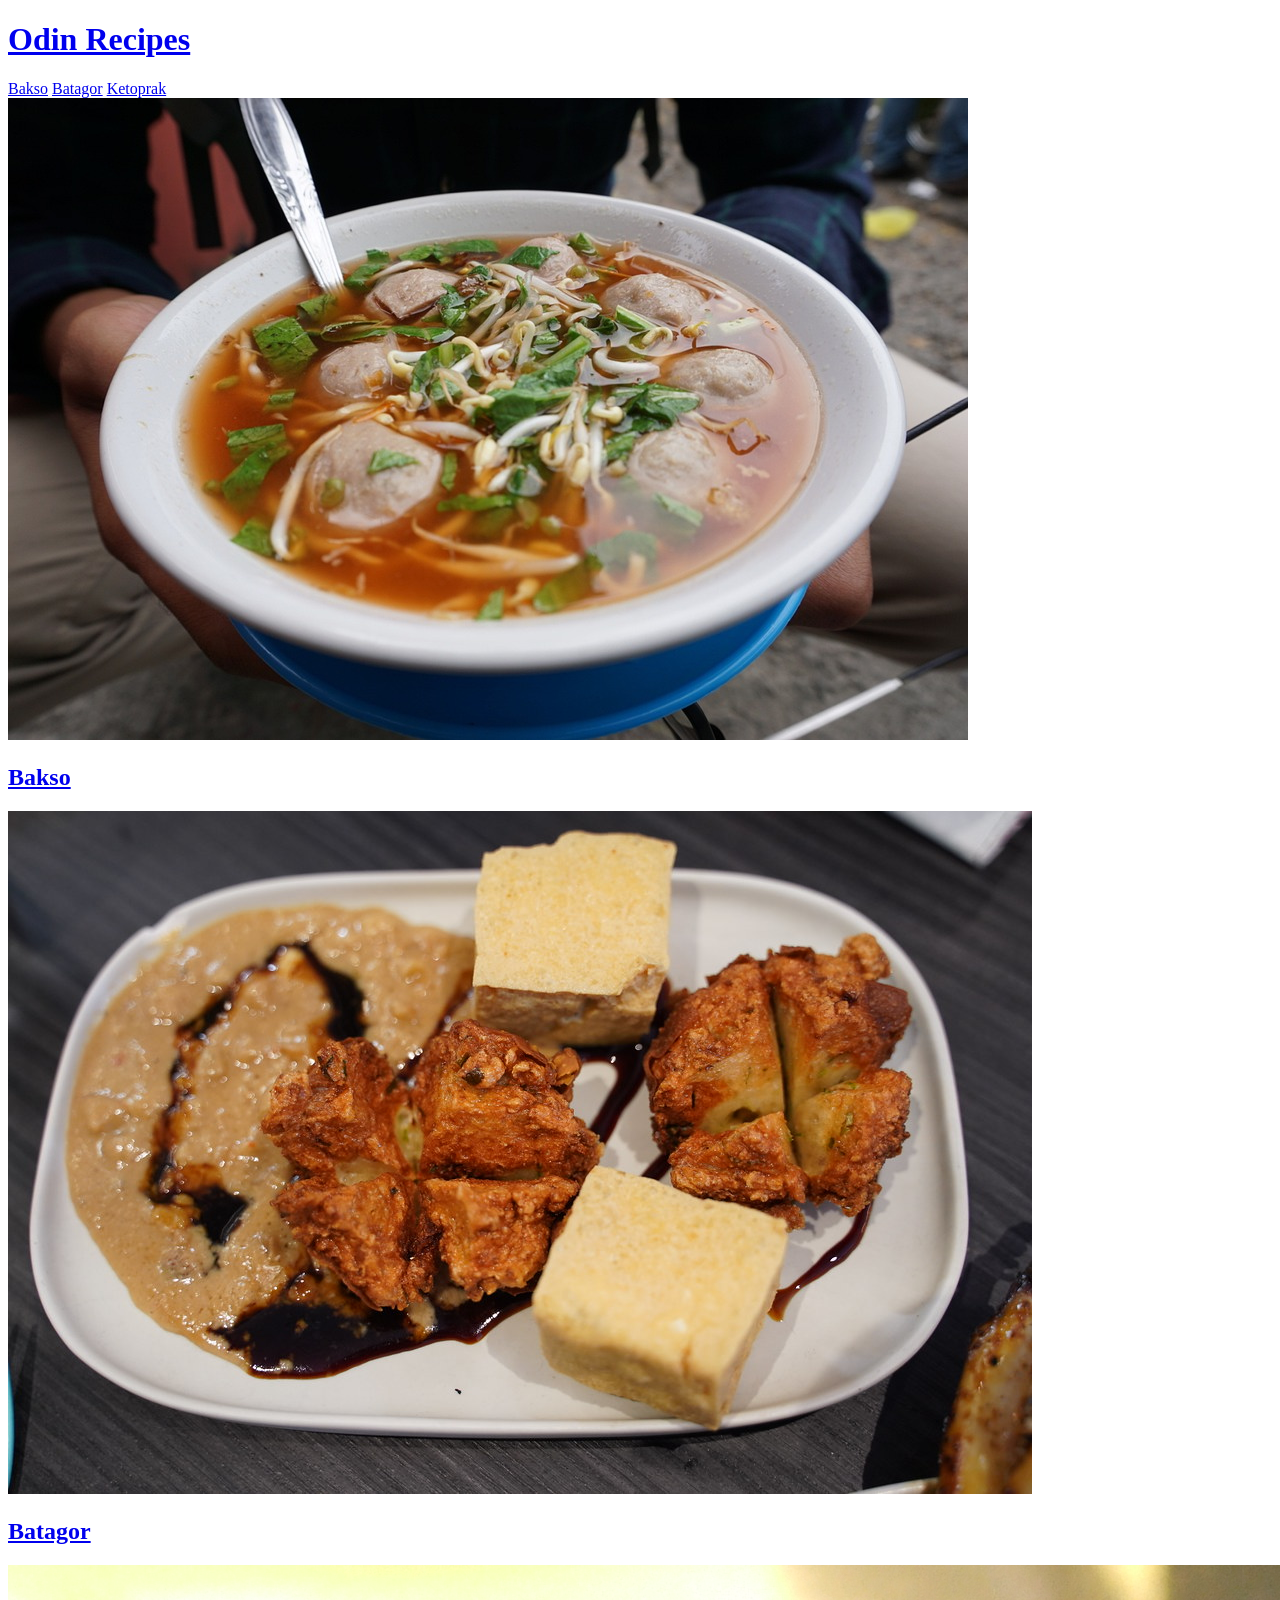
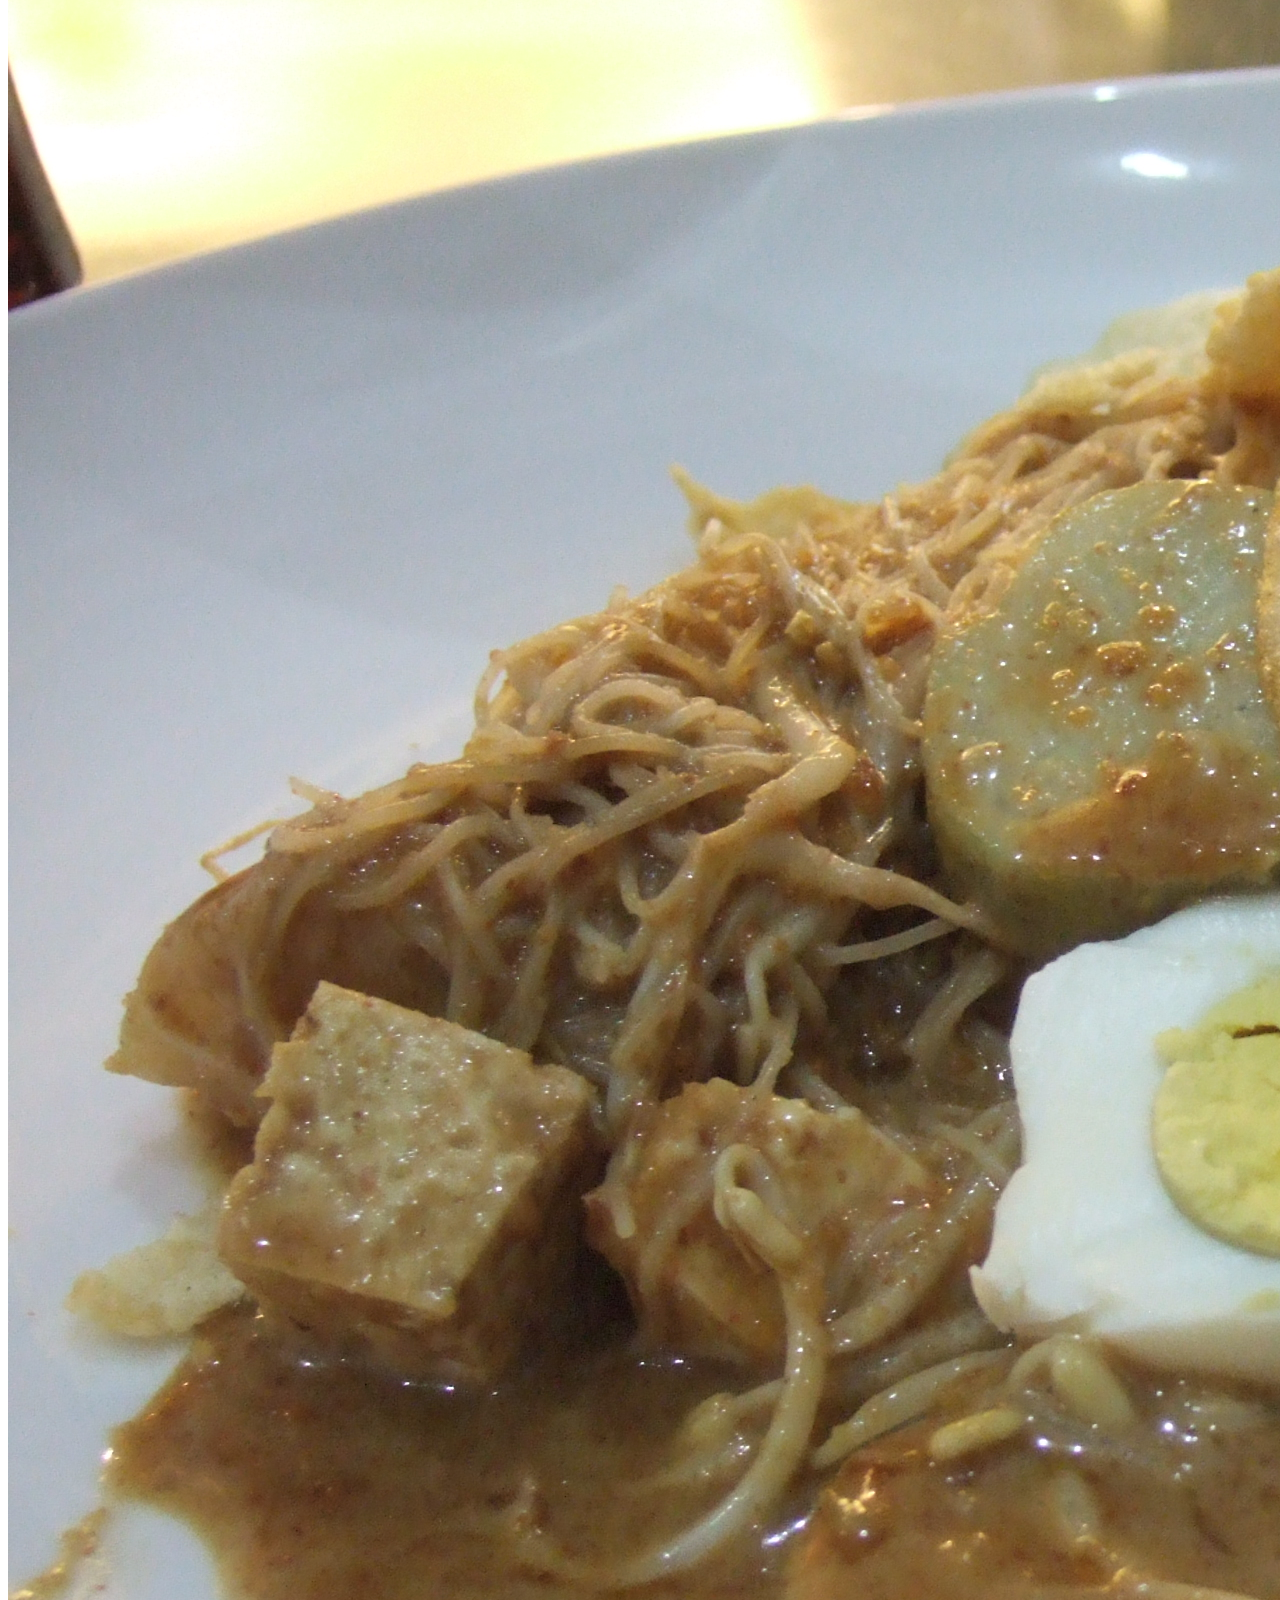
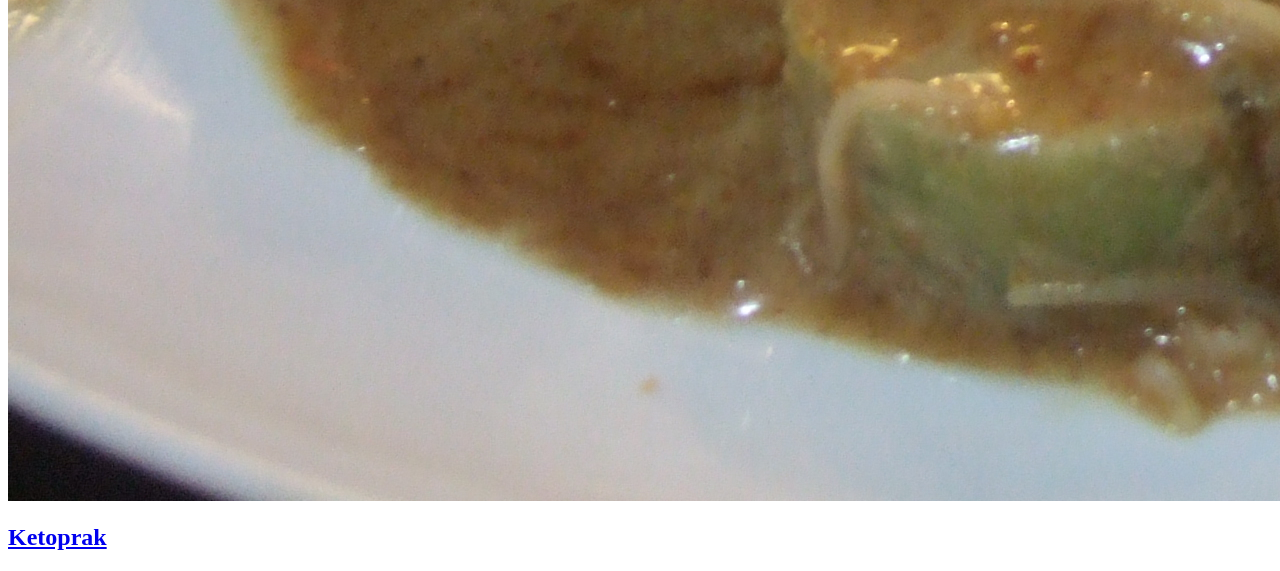
==== index.html @ 5b87beb0 "add index.html" ====
<!DOCTYPE html>
<html lang="en">
<head>
    <meta charset="UTF-8">
    <meta name="viewport" content="width=device-width, initial-scale=1.0">
    <meta http-equiv="X-UA-Compatible" content="ie=edge">
    <title>Odin Recipes</title>
    <link rel="stylesheet" href="style.css">
</head>
<body>
    <header>
        <div class="header-wrapper">
            <div class="brand"> <h1><a href="./index.html">Odin Recipes</a></h1></div>
            <nav>
                <a href="./recipes/bakso.html">Bakso</a>
                <a href="./recipes/batagor.html">Batagor</a>
                <a href="./recipes/ketoprak.html">Ketoprak</a>

            </nav>
        </div>

    </header>   
    
    <section class="food">
        <div class="food-card">
            <img src="./images/bakso.jpg" alt="">
            <h2><a href="./recipes/bakso.html">Bakso</a></h2>
        
        </div>

        <div class="food-card">
            <img src="./images/batagor.jpg" alt="">
            <h2><a href="./recipes/batagor.html">Batagor</a></h2>
            
        </div>

        <div class="food-card">
            <img src="./images/ketoprak.jpg" alt="">
            <h2><a href="./recipes/ketoprak.html">Ketoprak</a></h2>
                
        </div>





    </section>


</body>
</html>
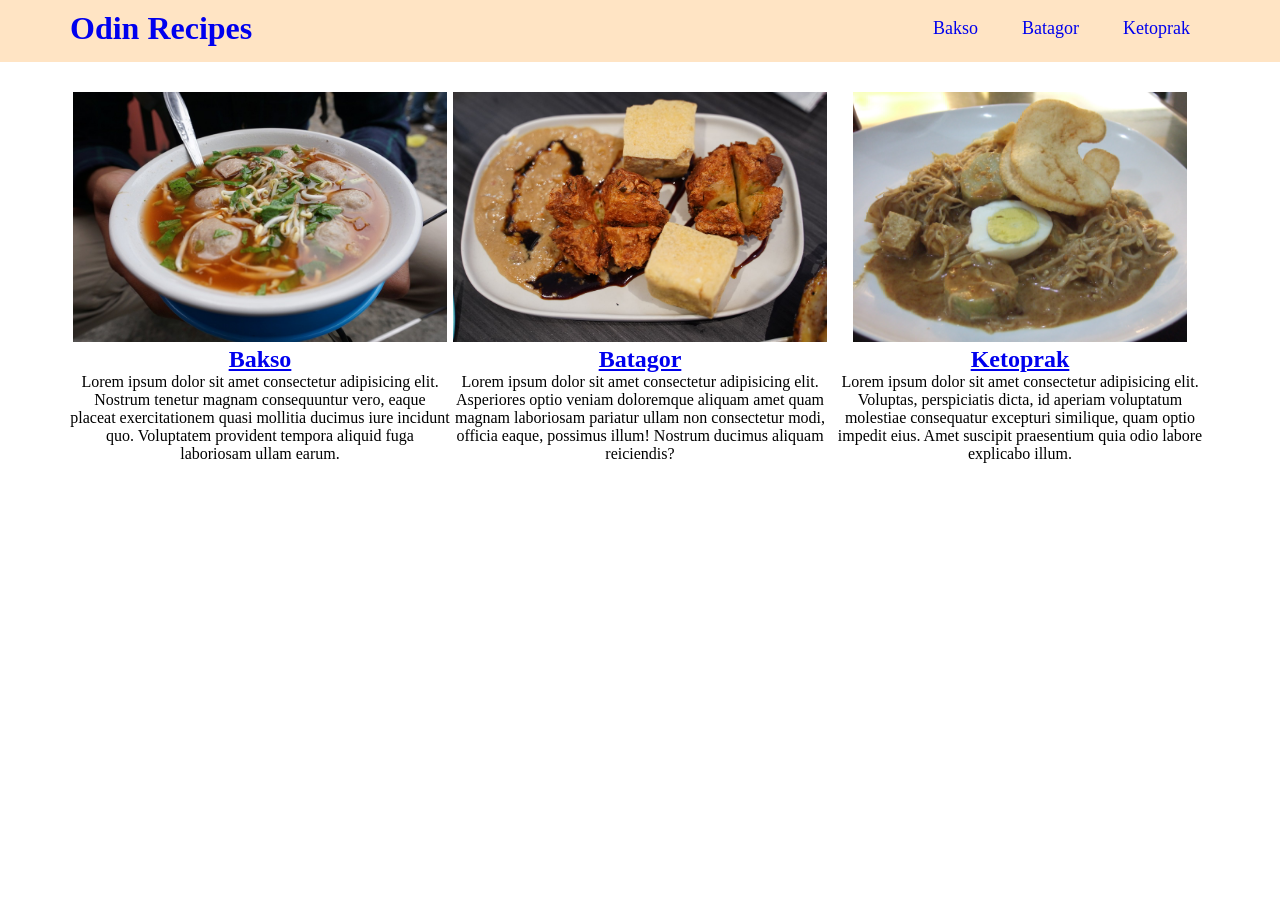
==== commit 64fdb3b8: "add paragraph" ====
--- a/index.html
+++ b/index.html
@@ -25,18 +25,21 @@
         <div class="food-card">
             <img src="./images/bakso.jpg" alt="">
             <h2><a href="./recipes/bakso.html">Bakso</a></h2>
+            <p>Lorem ipsum dolor sit amet consectetur adipisicing elit. Nostrum tenetur magnam consequuntur vero, eaque placeat exercitationem quasi mollitia ducimus iure incidunt quo. Voluptatem provident tempora aliquid fuga laboriosam ullam earum.</p>
         
         </div>
 
         <div class="food-card">
             <img src="./images/batagor.jpg" alt="">
             <h2><a href="./recipes/batagor.html">Batagor</a></h2>
+            <p>Lorem ipsum dolor sit amet consectetur adipisicing elit. Asperiores optio veniam doloremque aliquam amet quam magnam laboriosam pariatur ullam non consectetur modi, officia eaque, possimus illum! Nostrum ducimus aliquam reiciendis?</p>
             
         </div>
 
         <div class="food-card">
             <img src="./images/ketoprak.jpg" alt="">
             <h2><a href="./recipes/ketoprak.html">Ketoprak</a></h2>
+            <p>Lorem ipsum dolor sit amet consectetur adipisicing elit. Voluptas, perspiciatis dicta, id aperiam voluptatum molestiae consequatur excepturi similique, quam optio impedit eius. Amet suscipit praesentium quia odio labore explicabo illum.</p>
                 
         </div>
 
--- a/style.css
+++ b/style.css
@@ -0,0 +1,53 @@
+header {
+    background: bisque;
+    padding: 10px 0 15px 0;
+}
+
+.header-wrapper {
+    margin: 0 auto;
+    display: flex;
+    max-width: 1140px;
+    align-items: center;
+    justify-content: space-between;
+}
+
+.header-wrapper a {
+    text-decoration: none;
+}
+
+nav a {
+    font-size: 18px;
+    font-weight: 500;
+    box-sizing: border-box;
+    padding: 10px 20px;
+}
+
+nav a:hover {
+    background-color: white;
+    color: black;
+}
+
+*, body {
+    box-sizing: border-box;
+    margin: 0;
+    padding: 0;
+}
+
+.food {
+    max-width: 1140px;
+    margin: 30px auto 0 auto;
+    display: grid;
+    grid-template-columns: 1fr 1fr 1fr;
+}
+
+.food-card {
+    max-width: 400px;
+    height: auot;
+    text-align: center;
+
+}
+
+.food-card img{
+    max-width: auto;
+    height: 250px;
+}
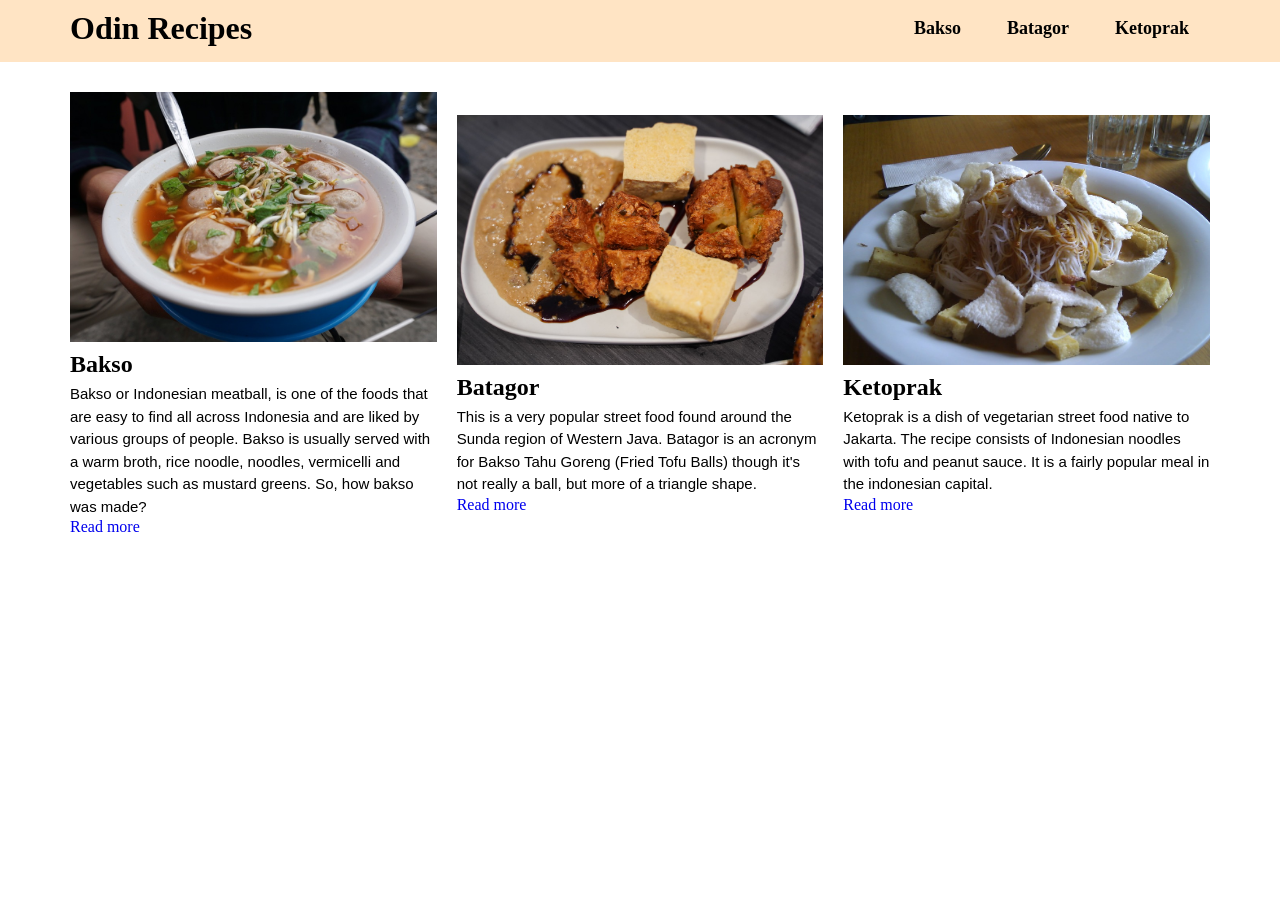
==== commit 762a05d2: "add read more" ====
--- a/index.html
+++ b/index.html
@@ -25,21 +25,31 @@
         <div class="food-card">
             <img src="./images/bakso.jpg" alt="">
             <h2><a href="./recipes/bakso.html">Bakso</a></h2>
-            <p>Lorem ipsum dolor sit amet consectetur adipisicing elit. Nostrum tenetur magnam consequuntur vero, eaque placeat exercitationem quasi mollitia ducimus iure incidunt quo. Voluptatem provident tempora aliquid fuga laboriosam ullam earum.</p>
+            <p>Bakso or Indonesian meatball, is one of the foods that are easy to find all across Indonesia and are liked by various groups of people. Bakso is usually served with a warm broth, rice noodle, noodles, vermicelli and vegetables such as mustard greens. So, how bakso was made?</p>
+            
+            <div class="rm-wrapper">
+                <a href="./recipes/bakso.html">Read more</a>
+            </div>
         
         </div>
 
         <div class="food-card">
             <img src="./images/batagor.jpg" alt="">
             <h2><a href="./recipes/batagor.html">Batagor</a></h2>
-            <p>Lorem ipsum dolor sit amet consectetur adipisicing elit. Asperiores optio veniam doloremque aliquam amet quam magnam laboriosam pariatur ullam non consectetur modi, officia eaque, possimus illum! Nostrum ducimus aliquam reiciendis?</p>
+            <p>This is a very popular street food found around the Sunda region of Western Java. Batagor is an acronym for Bakso Tahu Goreng (Fried Tofu Balls) though it's not really a ball, but more of a triangle shape. </p>
+            <div class="rm-wrapper">
+                <a href="./recipes/batagor.html">Read more</a>
+            </div>
             
         </div>
 
         <div class="food-card">
             <img src="./images/ketoprak.jpg" alt="">
             <h2><a href="./recipes/ketoprak.html">Ketoprak</a></h2>
-            <p>Lorem ipsum dolor sit amet consectetur adipisicing elit. Voluptas, perspiciatis dicta, id aperiam voluptatum molestiae consequatur excepturi similique, quam optio impedit eius. Amet suscipit praesentium quia odio labore explicabo illum.</p>
+            <p>Ketoprak is a dish of vegetarian street food native to Jakarta. The recipe consists of Indonesian noodles with tofu and peanut sauce. It is a fairly popular meal in the indonesian capital.</p>
+            <div class="rm-wrapper">
+                <a href="./recipes/ketoprak.html">Read more</a>
+            </div>
                 
         </div>
 
--- a/style.css
+++ b/style.css
@@ -15,39 +15,106 @@
     text-decoration: none;
 }
 
+.brand h1 a {
+    color: black;
+    font-weight: 700;
+}
+
+.brand h1 a:hover {
+    color: blue;
+}
+
 nav a {
     font-size: 18px;
-    font-weight: 500;
+    font-weight: 600;
     box-sizing: border-box;
     padding: 10px 20px;
+    color: black;
+    border: 1px solid transparent;
+    border-radius: 5px;
+
 }
 
 nav a:hover {
-    background-color: white;
-    color: black;
+    color: blue;
+    text-decoration: underline;
+    transition: .5s all ease-in-out;
 }
 
 *, body {
     box-sizing: border-box;
     margin: 0;
     padding: 0;
+    text-decoration: none;
 }
 
 .food {
     max-width: 1140px;
     margin: 30px auto 0 auto;
-    display: grid;
-    grid-template-columns: 1fr 1fr 1fr;
+    display: flex;
+    justify-content: center;
+    align-items: center;
+    gap: 20px;
 }
 
 .food-card {
-    max-width: 400px;
-    height: auot;
-    text-align: center;
+    width: 33%;
+}
+
+.food-card img {
+    width: 100%;
+    height: 250px;
+    object-fit: cover;
+}
+
+.food-card p {
+    font-size: 15px;
+    font-family: Impact, Haettenschweiler, 'Arial Narrow Bold', sans-serif;
+    line-height: 1.5;
+    text-align: left;
+}
+
+.food-card h2 a{
+    text-decoration: none;
+    color: black;
+}
+
+.food-card h2 a:hover {
+    color: blue;
+    text-decoration: underline;
+    transition: .5s all ease-in-out;
+}
+
+.food-card h2 {
+    margin: 5px 0;
+}
+
+
+.recipe-wrapper {
+    max-width: 800px;
+    margin: 0 auto 50px  auto;
+}
+
+.recipe-wrapper h3{
+    font-size: 20px;
+    font-weight: 600;
+    text-align: left;
+    margin: 20px 0 10px 0;
+}
+
+.recipe-wrapper ol {
+    margin: 10px 0 0 40px;
+}
+
+.recipe-wrapper img {
+    width: 100%;
+    height: auto;
+    object-fit: cover;
 
 }
 
-.food-card img{
-    max-width: auto;
-    height: 250px;
+.recipe-wrapper h2 {
+    text-align: center;
+    margin: 20px 0;
+    font-size: 25px;
 }
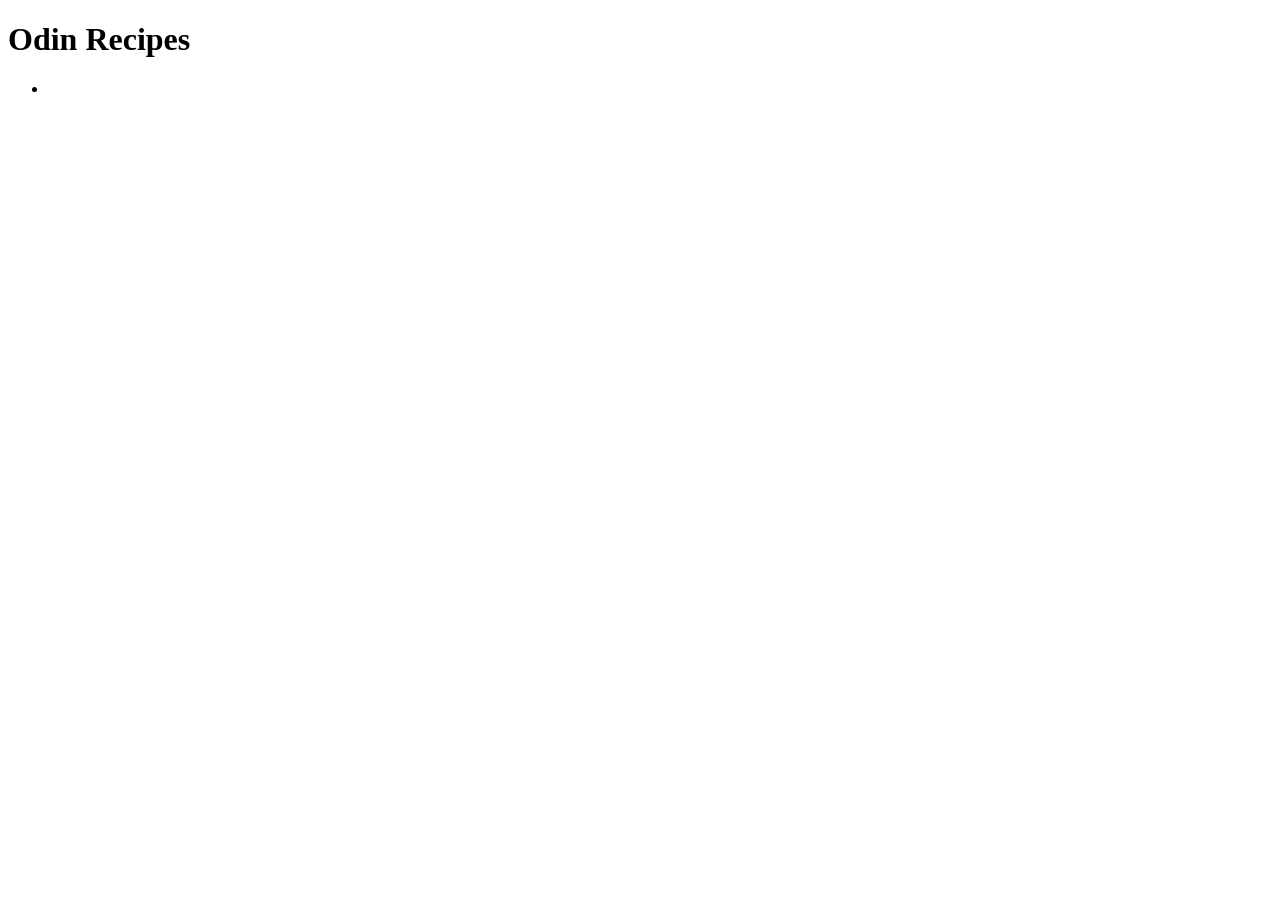
==== commit 785ef66a: "Create index.html and recipes directory" ====
--- a/index.html
+++ b/index.html
@@ -1,64 +1,15 @@
 <!DOCTYPE html>
 <html lang="en">
-<head>
-    <meta charset="UTF-8">
-    <meta name="viewport" content="width=device-width, initial-scale=1.0">
-    <meta http-equiv="X-UA-Compatible" content="ie=edge">
+  <head>
+    <meta charset="UTF-8" />
+    <meta name="viewport" content="width=device-width, initial-scale=1.0" />
+    <meta http-equiv="X-UA-Compatible" content="ie=edge" />
     <title>Odin Recipes</title>
-    <link rel="stylesheet" href="style.css">
-</head>
-<body>
-    <header>
-        <div class="header-wrapper">
-            <div class="brand"> <h1><a href="./index.html">Odin Recipes</a></h1></div>
-            <nav>
-                <a href="./recipes/bakso.html">Bakso</a>
-                <a href="./recipes/batagor.html">Batagor</a>
-                <a href="./recipes/ketoprak.html">Ketoprak</a>
-
-            </nav>
-        </div>
-
-    </header>   
-    
-    <section class="food">
-        <div class="food-card">
-            <img src="./images/bakso.jpg" alt="">
-            <h2><a href="./recipes/bakso.html">Bakso</a></h2>
-            <p>Bakso or Indonesian meatball, is one of the foods that are easy to find all across Indonesia and are liked by various groups of people. Bakso is usually served with a warm broth, rice noodle, noodles, vermicelli and vegetables such as mustard greens. So, how bakso was made?</p>
-            
-            <div class="rm-wrapper">
-                <a href="./recipes/bakso.html">Read more</a>
-            </div>
-        
-        </div>
-
-        <div class="food-card">
-            <img src="./images/batagor.jpg" alt="">
-            <h2><a href="./recipes/batagor.html">Batagor</a></h2>
-            <p>This is a very popular street food found around the Sunda region of Western Java. Batagor is an acronym for Bakso Tahu Goreng (Fried Tofu Balls) though it's not really a ball, but more of a triangle shape. </p>
-            <div class="rm-wrapper">
-                <a href="./recipes/batagor.html">Read more</a>
-            </div>
-            
-        </div>
-
-        <div class="food-card">
-            <img src="./images/ketoprak.jpg" alt="">
-            <h2><a href="./recipes/ketoprak.html">Ketoprak</a></h2>
-            <p>Ketoprak is a dish of vegetarian street food native to Jakarta. The recipe consists of Indonesian noodles with tofu and peanut sauce. It is a fairly popular meal in the indonesian capital.</p>
-            <div class="rm-wrapper">
-                <a href="./recipes/ketoprak.html">Read more</a>
-            </div>
-                
-        </div>
-
-
-
-
-
-    </section>
-
-
-</body>
-</html>+  </head>
+  <body>
+    <h1>Odin Recipes</h1>
+    <ul>
+      <li></li>
+    </ul>
+  </body>
+</html>
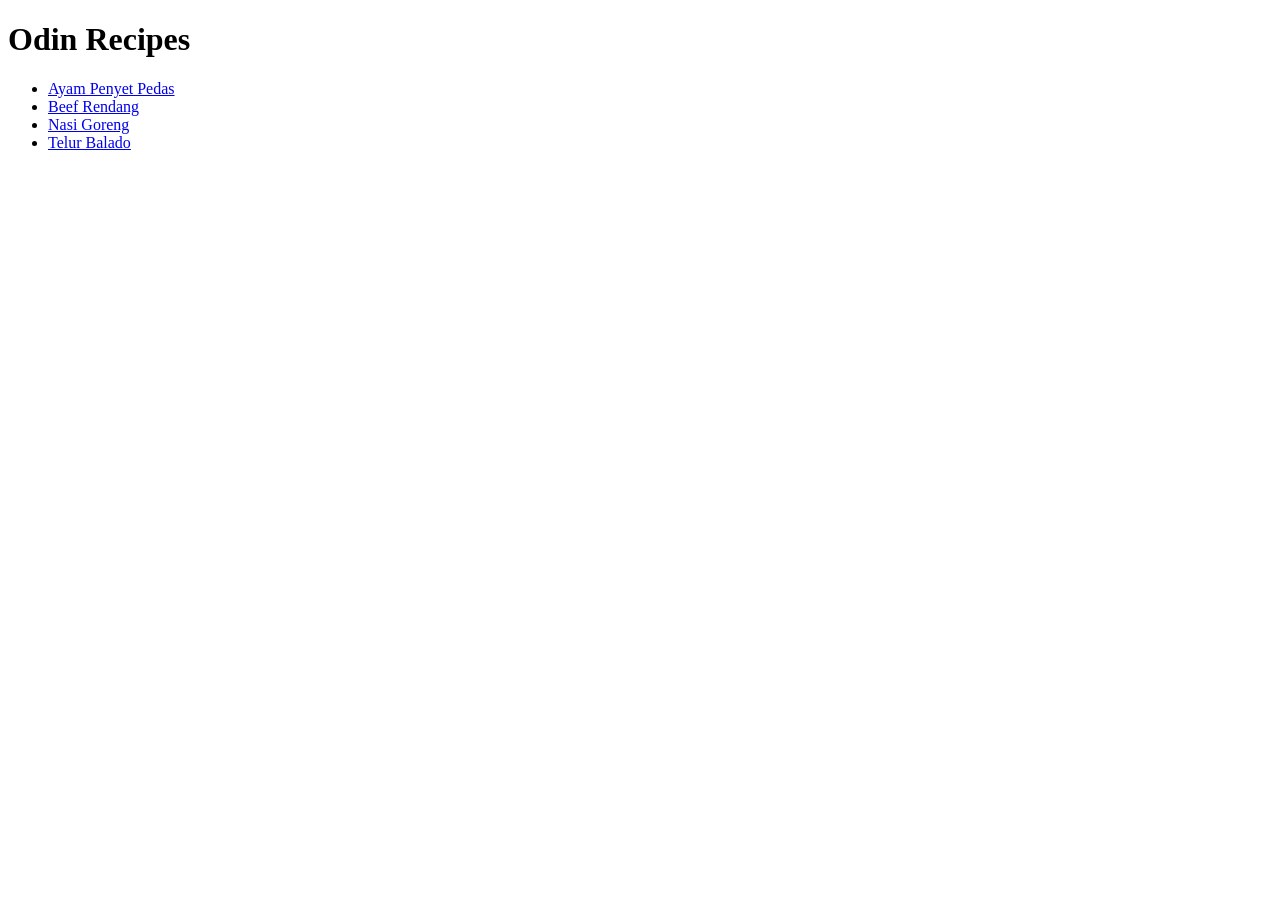
==== commit 2a2e452c: "Add the content and internal link in index.html Add content of the recipes in every food recipes in " ====
--- a/index.html
+++ b/index.html
@@ -9,7 +9,21 @@
   <body>
     <h1>Odin Recipes</h1>
     <ul>
-      <li></li>
+      <li>
+        <a href="recipes/ayam-penyet-pedas.html" target="_blank"
+          >Ayam Penyet Pedas</a
+        >
+      </li>
+      <li>
+        <a href="recipes/beef-rendang.html" target="_blank">Beef Rendang</a>
+      </li>
+      <li>
+        <a href="recipes/nasi-goreng.html" target="_blank">Nasi Goreng</a>
+      </li>
+    </li>
+    <li>
+      <a href="recipes/telur-balado.html" target="_blank">Telur Balado</a>
+    </li>
     </ul>
   </body>
 </html>
